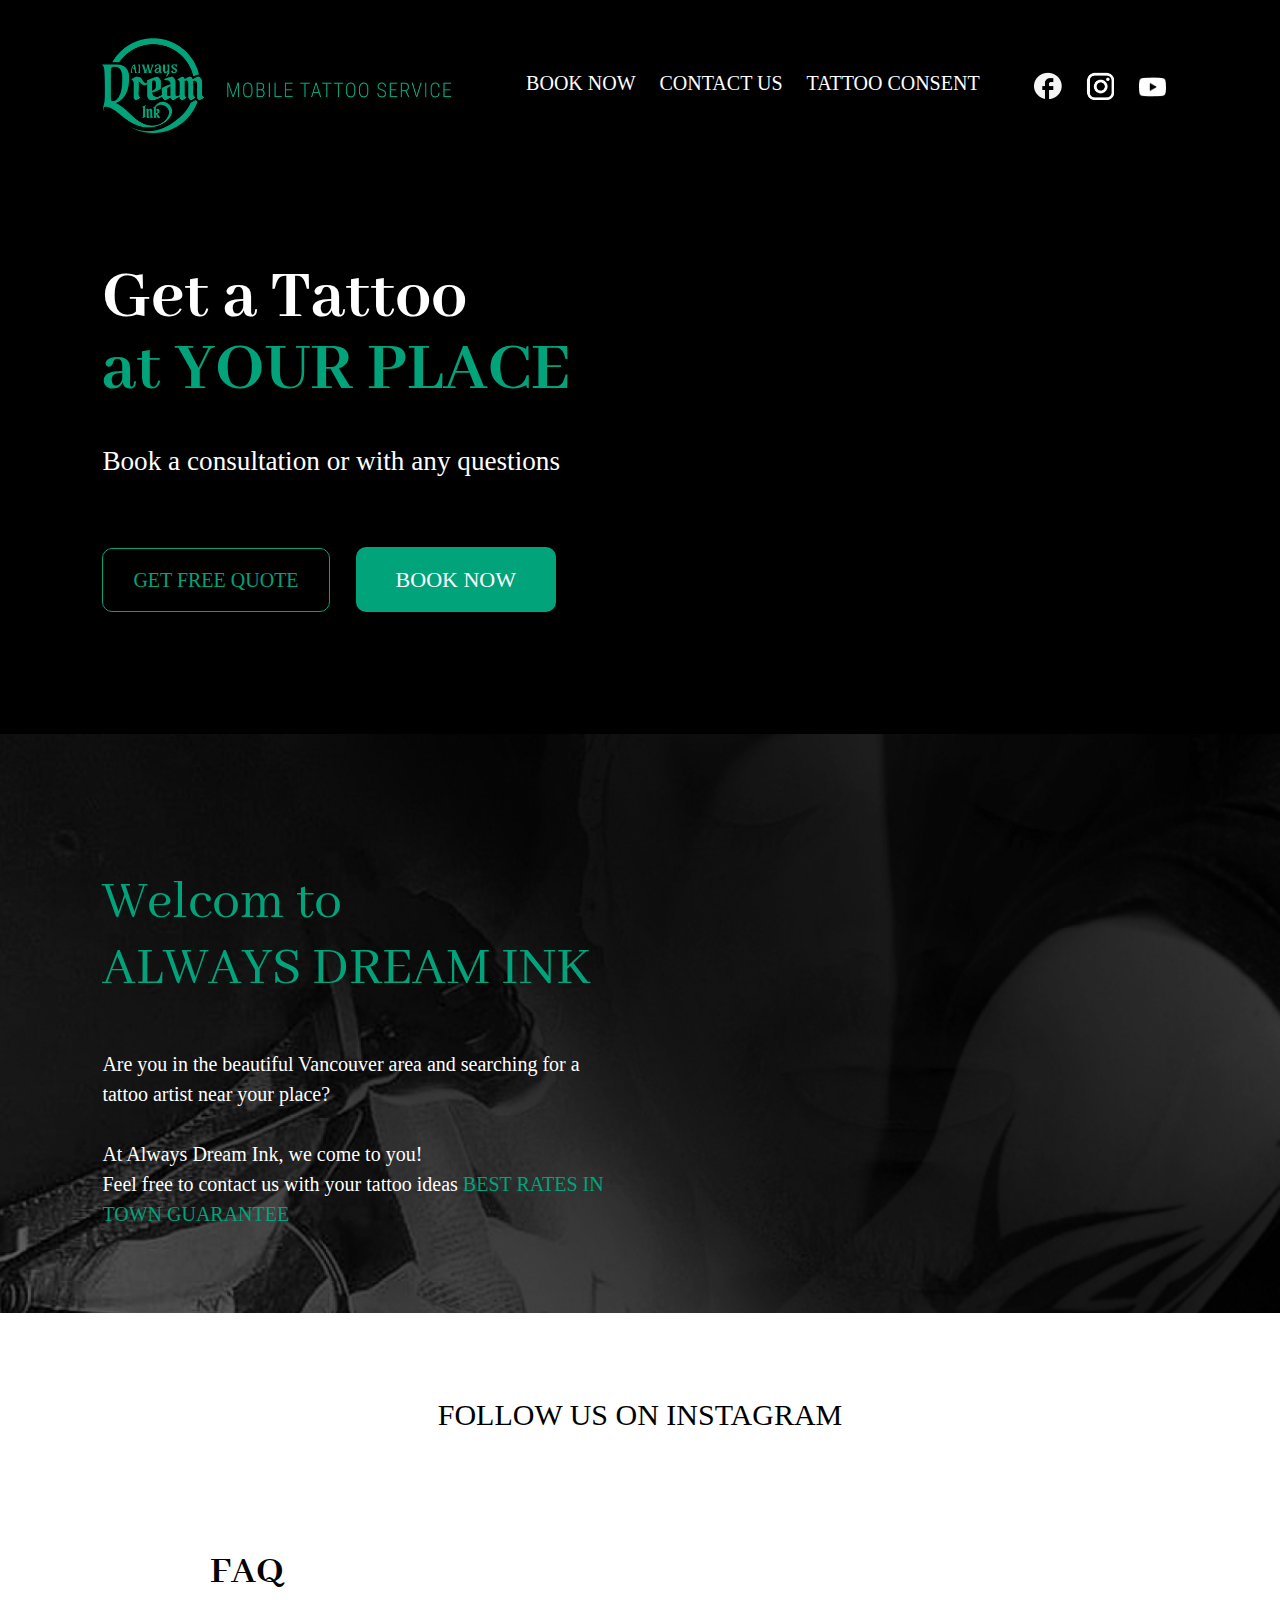
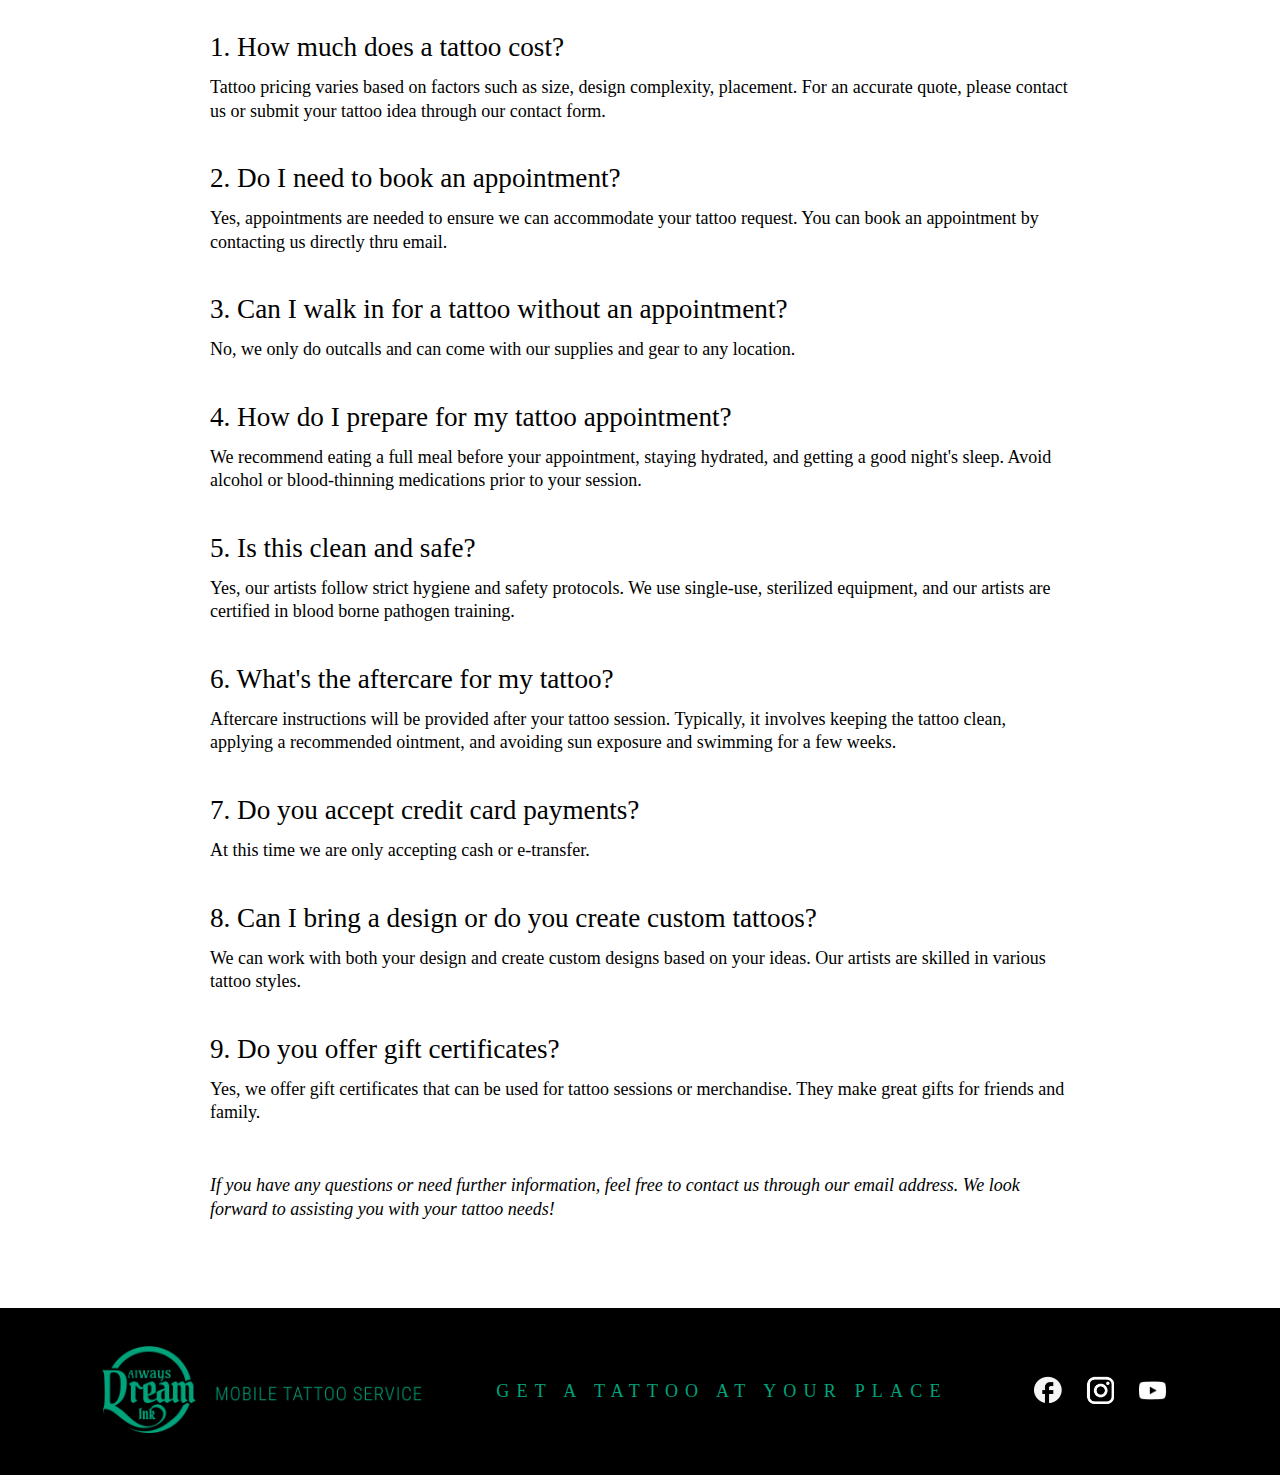
==== index.html @ de49daa5 "Update index.html" ====
<!doctype html>
<html lang="en">
<head>
  <meta charset="utf-8">
  <meta name="viewport" content="width=device-width, initial-scale=1, maximum-scale=1, user-scalable=0">
  <meta name="robots" content="index, follow, max-image-preview:large, max-snippet:-1, max-video-preview:-1">
  <title>Always Dream Ink_Mobile Tattoo Service</title>
  <meta name="description" content=" The best rate in the greater Vancouver area guarantees offering tattoos.">
  <meta name="keywords" content="Get Tattoos in your place">
  <meta property="og:title" content="">
  <meta property="og:description" content="">  
  <link rel="stylesheet" href="css/style.css">
  <link rel="stylesheet" href="https://alwaysdreamink.ca/css/style.css">
  <link rel="preconnect" href="https://fonts.googleapis.com">
  <link rel="preconnect" href="https://fonts.gstatic.com" crossorigin>
  <link href="https://fonts.googleapis.com/css2?family=Abhaya+Libre:wght@800&display=swap" rel="stylesheet">
  <link rel="preconnect" href="https://fonts.googleapis.com">
  <link rel="preconnect" href="https://fonts.gstatic.com" crossorigin>
  <link href="https://fonts.googleapis.com/css2?family=Lato:ital,wght@0,100;0,300;0,400;0,700;1,100;1,300;1,400;1,700&display=swap" rel="stylesheet">	
	<link rel="stylesheet" href="path/to/font-awesome/css/font-awesome.min.css">

  <script src="js/main.js" defer></script>
</head>

<body>
  <header>
    <nav class="navbar">
      <div class="navbar_logo"><a href="http://alwaysdreamink.ca/"><img src="img/logo_top.png"></a></div>
      <div class="navbar_right">
        <ul class="navbar_menu">
          <li><a href="https://alwaysdreamink.ca/book-now">BOOK NOW</a></li>
          <li><a href="https://alwaysdreamink.ca/contact_us">CONTACT US</a></li>
          <li><a href="https://alwaysdreamink.ca/tattoo_consent">TATTOO CONSENT</a></li>
        </ul>
       
        <ul class="navbar_icons">
         <li><a href="https://www.facebook.com/alwaysdreamink" target="_blank"><img src="img/icon_f.png"></a></li>
         <li><a href="https://www.instagram.com/alwaysdreamink604/" target="_blank"><img src="img/icon_instagram.png"></a></li>
         <li style="margin-top: 5px;"><a href="https://www.youtube.com/@alwaysdreamink" target="_blank"><img src="img/icon_youtube.png"></a></li>
        </ul>

        <a href="#" class="navbar_toggleBtn">
         <img src="img/icon_menu.png"></i>
        </a>
      </div>
    </nav>
  
    <div class="vidbg-container">
      <video playsinline="" autoplay="" loop="" muted="" style="opacity: 1; width: 100%;"><source src="img/alwaysdreamink.mp4" type="video/mp4"><source src="#" type="video/webm"></video>
      <div class="vidbg-overlay" style="background: rgba(0, 0, 0, 0.33);"></div>
    </div>


    <div class="header_banner">
      <div class="title_left">
        <h1>Get a Tattoo <br><span style="color: #00A37A;">at YOUR PLACE</span></h1>
        <h4>Book a consultation or with any questions</h4>
        <div class="btn">
          <a class="btn1" href="#tattoo_contact">GET FREE QUOTE</a>
          <a class="btn2" href="https://alwaysdreamink.ca/book-now">BOOK NOW</a>
        </div>
      </div>
      </div>
  
      <div class="tattoo_form">
        <div class="form1">
          <h2>Welcom to <br>ALWAYS DREAM INK</h2>
          <p>Are you in the beautiful Vancouver area and searching for a tattoo artist near your place?<br><br> 
            At Always Dream Ink, we come to you!<br>
            Feel free to contact us with your tattoo ideas
            <b><span style="color: #00A37A;">BEST RATES IN TOWN GUARANTEE</span></b>
          </p>
        </div>
        <div id="tattoo_contact">
          <script type="text/javascript" src="https://form.jotform.com/jsform/232878307838066"></script>
        </div> 
      </div>
  
    </header>
  
  <main>
  <div class="social_widget">
    <h2>follow us on instagram</h2>
    <script src="https://static.elfsight.com/platform/platform.js" data-use-service-core defer></script>
    <div class="elfsight-app-ca4fdab3-986f-4fd5-9f17-66e59a6b6d35"></div>
  </div>

    <div class="faq">
    <h1>FAQ</h1>
    <h4>1. How much does a tattoo cost?</h4>
    <p>Tattoo pricing varies based on factors such as size, design complexity, placement. For an accurate quote, please contact us or submit your tattoo idea through our contact form.</p>

    <h4>2. Do I need to book an appointment?</h4>
    <p>Yes, appointments are needed to ensure we can accommodate your tattoo request. You can book an appointment by contacting us directly thru email.</p>
    
    <h4>3. Can I walk in for a tattoo without an appointment?</h4>
    <p>No, we only do outcalls and can come with our supplies and gear to any location.</p>

    <h4>4. How do I prepare for my tattoo appointment?</h4>
    <p>We recommend eating a full meal before your appointment, staying hydrated, and getting a good night's sleep. Avoid alcohol or blood-thinning medications prior to your session.</p>

    <h4>5. Is this clean and safe?</h4>
    <p>Yes, our artists follow strict hygiene and safety protocols. We use single-use, sterilized equipment, and our artists are certified in blood borne pathogen training.</p>

    <h4>6. What's the aftercare for my tattoo?</h4>
    <p>Aftercare instructions will be provided after your tattoo session. Typically, it involves keeping the tattoo clean, applying a recommended ointment, and avoiding sun exposure and swimming for a few weeks.</p>

    <h4>7. Do you accept credit card payments?</h4>
    <p>At this time we are only accepting cash or e-transfer.</p>

    <h4>8. Can I bring a design or do you create custom tattoos?</h4>
    <p>We can work with both your design and create custom designs based on your ideas. Our artists are skilled in various tattoo styles.</p>

    <h4>9. Do you offer gift certificates?</h4>
    <p>Yes, we offer gift certificates that can be used for tattoo sessions or merchandise. They make great gifts for friends and family.</p>
    
    <p style="margin-top: 50px; font-style: italic;">If you have any questions or need further information, feel free to contact us through  our email address. We look forward to assisting you with your tattoo needs!</p> 
  </div> 	  
</main>

<footer>
  <div class="footer_logo"><a href="http://alwaysdreamink.ca/"><img src="img/logo_top.png"></a></div>
    
    <h4 class="footer_slogan">GET A TATTOO AT YOUR PLACE</h4>
   
    <ul class="footer_icons">
      <li><a href="https://www.facebook.com/alwaysdreamink" target="_blank"><img src="img/icon_f.png"></a></li>
      <li><a href="https://www.instagram.com/alwaysdreamink604/" target="_blank"><img src="img/icon_instagram.png"></a></li>
      <li style="margin-top: 5px;"><a href="https://www.youtube.com/@alwaysdreamink" target="_blank"><img src="img/icon_youtube.png"></a></li>
    </ul>
  </div>
</footer>

</body>
</html>
---- css/style.css ----
body{
    margin: 0;
    padding: 0;
    font-family: roboto condensed;
}

h1{
    font-size: 4.5em;
    font-family: 'Abhaya Libre', serif;
    margin-bottom: 10px;
    line-height: 1;
}

h3{
    font-family: roboto condensed;
    font-weight: 300;
    font-size: 3em;
    margin-top: 0;
}

h4{
    font-family: roboto condensed;
    font-weight: 100;
    font-size: 1.7em; 
    line-height: 1.4;
}

p{
    font-family: roboto condensed;
    font-weight: 100;
    font-size: 16px; 
}

/*top nav*/
.navbar{
    display: flex;
    justify-content: space-between;
    align-items: center;
    padding: 3% 8%;
}

.navbar_book{
    display: flex;
    justify-content: space-between;
    align-items: center;
    padding: 3% 8%;
    background-color: #000;
}

a{
    text-decoration: none;
    color: #fff;
    cursor: pointer;
}

.navbar_logo img{
    width: 350px;
}

.navbar_right{
    display: flex;
}

.navbar_menu{
    display: flex;
    list-style: none;
    padding-left: 0;
}

.navbar_menu li{
    padding: 8px 12px;
    font-size: 20px;
}

.navbar_menu li a:hover{
    color: #00A37A;
}

.navbar_icons{
    list-style: none;
    color: #fff;
    display: flex;
    padding-left: 0;
    margin-left: 30px;
}

.navbar_icons3{
    list-style: none;
    display: flex;
    margin-left: -30px;
}

.navbar_icons li, .navbar_icons3 li{
    padding: 8px 12px;
    cursor: pointer;
}

.navbar_icons li img{
    width: 28px;
}

.navbar_icons3 li img{
    width: 40px;
}

.navbar_toggleBtn{
    position: absolute;
    right: 32px;
    top: 34px;
    font-size: 24px;
    color: #00A37A;
    display: none;
}

.navbar_toggleBtn img{
    width: 26px;
    cursor: pointer;
}

@media only screen and (max-width: 768px){
    .navbar{
        flex-direction: column;
        align-items: flex-start;
        padding: 8px 24px;
        background: #000;
    }

    .navbar_logo img{
        width: 250px;
    }

    .navbar_book{
        flex-direction: column;
        align-items: flex-start;
        padding: 8px 24px;
        background: #000;
    }

    .navbar_right{
        /*display: none;*/
        flex-direction: column;
        align-items: center;
        width: 100%;
    }

    .navbar_menu{
        display: none;
        flex-direction: column;
        align-items: center;
        width: 100%;
    }

    .navbar_menu li{
        width: 100%;
        text-align: center;
    }

    .navbar_logo{
        justify-content: center;
        width: 100%;
    }

    .navbar_icons{
        display: none;
        justify-content: center;
        width: 100%;
        margin-left: 0;
    }

    .navbar_toggleBtn{
        display: block;
    }

    .navbar_menu.active, .navbar_icons.active{
        display: flex;
    }
}
    
/*top nav*/
header{
    /*background-image: url(../img/alwaysdreamink_tattoobw.jpg);*/
    background-repeat: no-repeat;  
    background-position: left bottom;
    background-size: cover;
    background-position: left bottom;

}

.contact{
    background-image: url(../img/alwaysdreamink_tattoobw.jpg);
    background-repeat: no-repeat;  
    background-position: left bottom;
    background-size: cover;
    background-position: left bottom;

}

.contactinfo{
    display: flex;
    margin-top: 50px;
    justify-content: space-between;
    padding-left: 20%;
    padding-right: 20%;
    flex-wrap: wrap;
}

.email{
    text-align: center;
}

.email img{
    width: 200px;
}

.email p{
    text-align: center;
    left: 0;
}

.social{
    text-align: center;
}

.social img{
    width: 200px;
}

/*main form*/
.tattoo_form{
    background-image: url(../img/bg_tattoo_form.jpg);
    background-repeat: no-repeat;
    background-size: cover;
    width: 100%;
    display: flex;
    margin-top: -10%;
    padding: 7% 8% 5% 8%;
}

.form1{
    width: 100%;
}

.tattoo_form > .form1 > h2{
    font-weight: 300;
    font-size: 56px;
    color: #00A37A;
    font-family: 'Abhaya Libre', serif;
}

.tattoo_form > .form1 > p{
    color: #fff;
    font-size: 20px;
    line-height: 1.5;
}

#tattoo_contact{
    width: 100%;
    padding: 0 10% 0 10%;
}

.form-label-top{
    color: #fff;
}

/*main form*/

@media only screen and (max-width: 768px){
    .tattoo_form{
        display: block;
        margin-top: 30%;
    }

    .form1{
        width: 85%;
    }    

    #tattoo_contact{
        width: 85%;
        padding: 0 0 10% 0;
    }

    .contactinfo{
        display: block;
        margin-top: 50px;
        padding-left: 0;
        padding-right: 0;
    }

    .social{
        margin-top: 40px;
    }

    .navbar_icons3{
        list-style: none;
        margin-left: 10%;
    }
    
    .navbar_icons3 li img{
        width: 40px;
    }
}

.solid{
    border-top: 1px solid #F7FBFA;
    margin-top: 30px;
}

.faq{
    margin-top: 50px;
    /*background-color: #F7FBFA;*/
    padding: 4% 10%;
}

.faq h1{
    font-size: 40px;
}

.faq h4{
    margin-bottom: 10px;
    font-weight: 500;
}

.faq p{
    margin-top: 0;
    line-height: 1.3;
    font-size: 18px;
}

.vidbg-container{
    position: absolute;
    z-index: -1;
    top: 0;
    left: 0;
    right: 0;
    bottom: 0;
    overflow: hidden;
    background-size: cover;
    background-repeat: no-repeat;
    width: 100%;
    height: 800px;
    background-color: #000;

}

@media (min-aspect-ratio: 16/9){
    .background-video{
        width: auto;
        height: 100%;
    }
}

@media (max-aspect-ratio: 16/9){
    .background-video{
        width: 100%;
        height: auto;
    }
}

.header_banner{
    padding: 3% 8% 10% 8%;
    height: 520px;
}

.header_bannerc{
    padding: 5% 8% 3% 8%;
    height: 160px;
}

.header_bannerc h4{
    font-size: 40px;
    text-align: center;
    color: #fff;
    font-family: 'Abhaya Libre', serif;
}

.title_left{
    width: 100%;
    color: #fff;
}

.title_right{
    width: 100%;
}

.btn{
    margin-top: 8%;
}

.btn1{
    border: solid 1px #00A37A;
    padding: 20px 30px 20px 30px;
    color: #00A37A;
    font-size: 20px;
    border-radius: 10px;
    cursor: pointer;
    text-decoration: none;
    font-weight: 500;
    margin-right: 22px;
}

.btn2{
    background-color: #00A37A;
    padding: 20px 40px 20px 40px;
    color: #fff;
    font-size: 22px;
    border-radius: 10px;
    cursor: pointer;
    text-decoration: none;
    font-weight: 500;
}

.btn1:hover{
    border: solid 1px #000;
    background-color: #000;
    color: #00A37A;
}

.btn2:hover{
    background-color: #000;
    padding: 20px 40px 20px 40px;
    color: #00A37A;
}

@media only screen and (max-width: 768px){
    .btn{
        display: block;
    }

    .btn1{
        display: block;
    }
    
    .btn2{
        margin-top: 20px;
        display: block;
    }

    .social_widget{
        margin-top: 200px !important;
    }
}

/*main*/
/*intro*/
main{
    padding: 2% 8%;
}
.artist_contact{
    /*display: flex;*/
    width: 100%;
    margin-top: 6%;
    text-align: center;
}

.artist_pic{
    width: 40%;
}

.artist_intro{
    right: 0;
    width: 100%;
}

/*intro*/

/*instagram*/
.social_widget{
    margin-top: 60px;
}

.social_widget h2{
    text-align: center;
    font-weight: 400;
    font-size: 30px;
    text-transform: uppercase;
}

.eapps-instagram-feed-header-inner{
    display: none;
}
/*instagram*/

/*footer*/
footer{
    display: flex;
    justify-content: space-between;
    align-items: center;
    padding: 3% 8%;
    background: #000;
}

.footer_logo img{
    width: 320px;
}

.footer_slogan{
    display: flex;
    list-style: none;
    padding-left: 0;
    color: #00A37A;
    font-size: 18px;
    font-weight: 500;
    letter-spacing: .4em;
}

.footer_icons{
    list-style: none;
    color: #fff;
    display: flex;
    padding-left: 0;
}

.footer_icons li{
    padding: 8px 12px;
    cursor: pointer;
}

.footer_icons li img{
    width: 28px;
}

@media only screen and (max-width: 768px){
    footer{
        flex-direction: column;
        align-items: flex-start;
        padding: 20px 24px;
        background: #000;
    }

    .footer_slogan{
        flex-direction: column;
        align-items: center;
        width: 100%;
        letter-spacing: 0;
    }

    .footer_logo{
        justify-content: center;
        width: 100%;
        padding-left: 15%;
    }

    .footer_logo img{
        width: 250px;
    }

    .footer h4{
        text-align: center;
    }

    .footer_icons{
        justify-content: center;
        width: 100%;
    }
}

/*footer*/

/*main*/
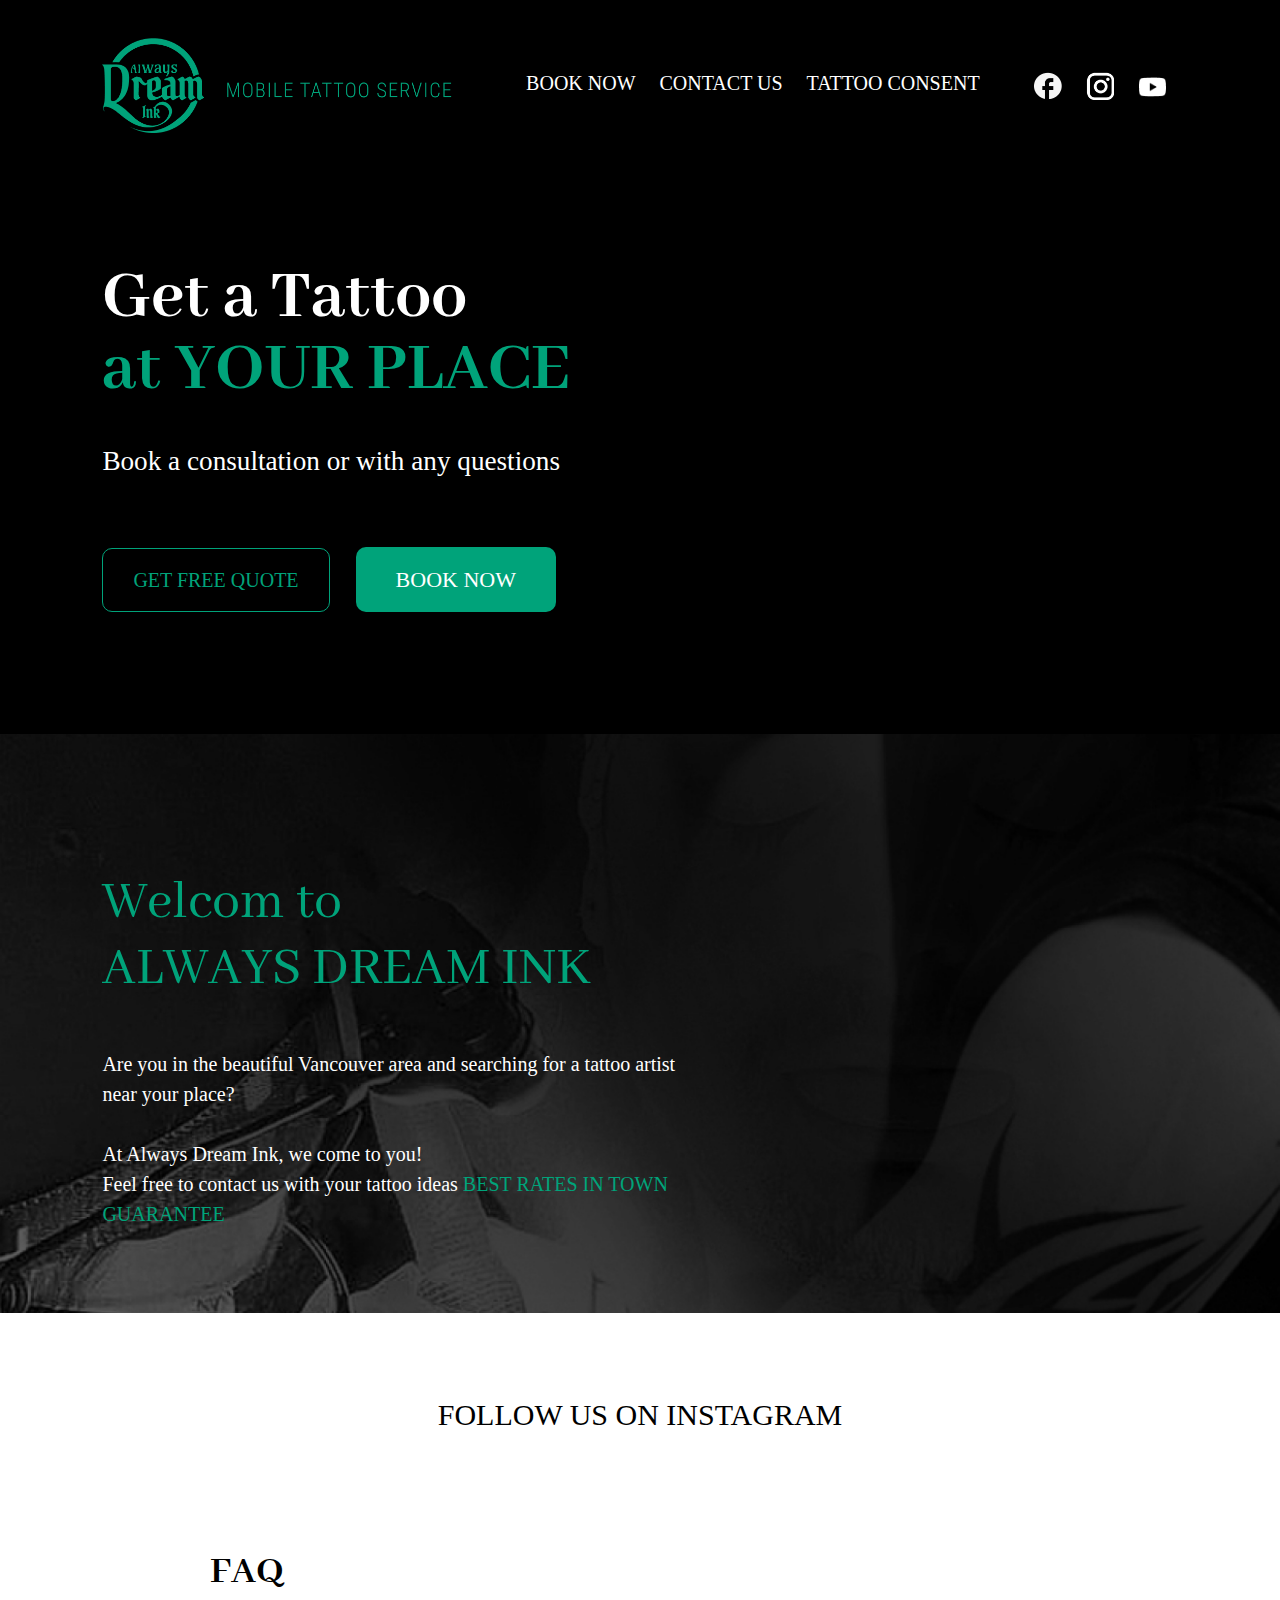
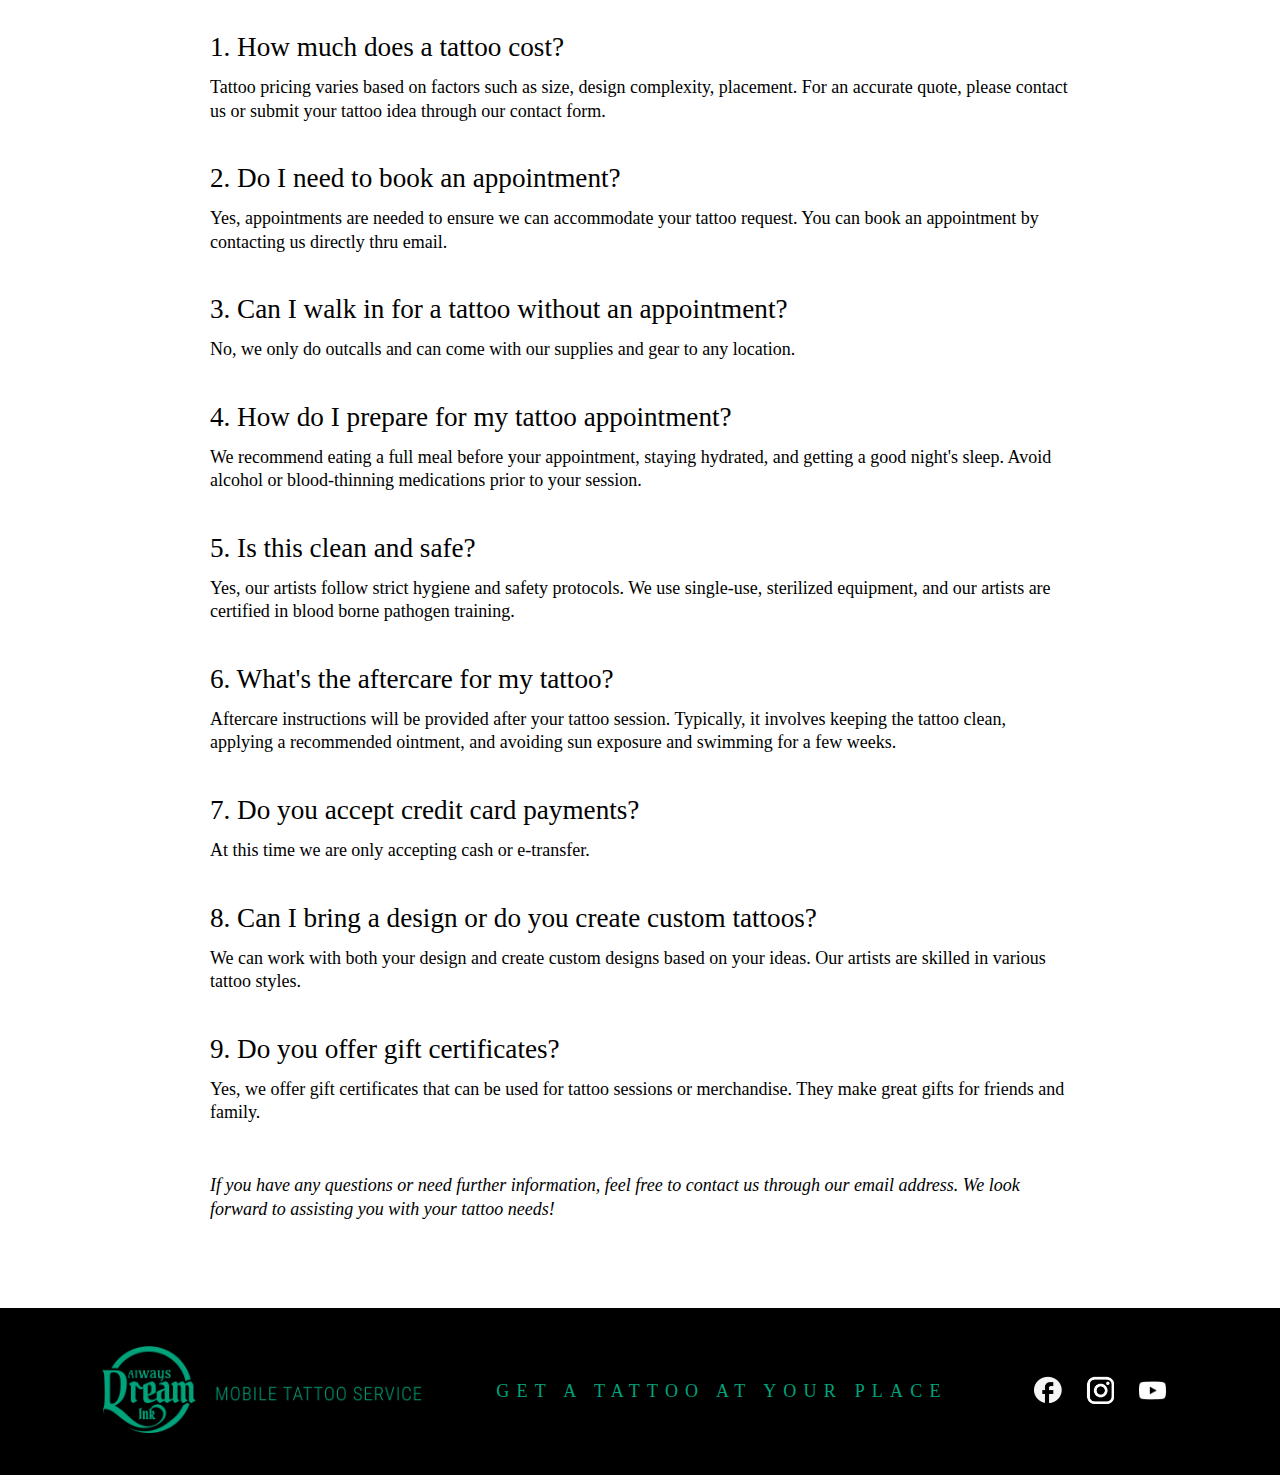
==== commit a9105095: "Update index.html" ====
--- a/index.html
+++ b/index.html
@@ -74,6 +74,7 @@
         <div id="tattoo_contact">
           <script type="text/javascript" src="https://form.jotform.com/jsform/232878307838066"></script>
         </div> 
+	<div class="blank">&nbsp;</div>
       </div>
   
     </header>
--- a/css/style.css
+++ b/css/style.css
@@ -254,8 +254,8 @@
 }
 
 #tattoo_contact{
-    width: 100%;
-    padding: 0 10% 0 10%;
+    width: 85%;
+    padding: 0 5% 0 10%;
 }
 
 .form-label-top{
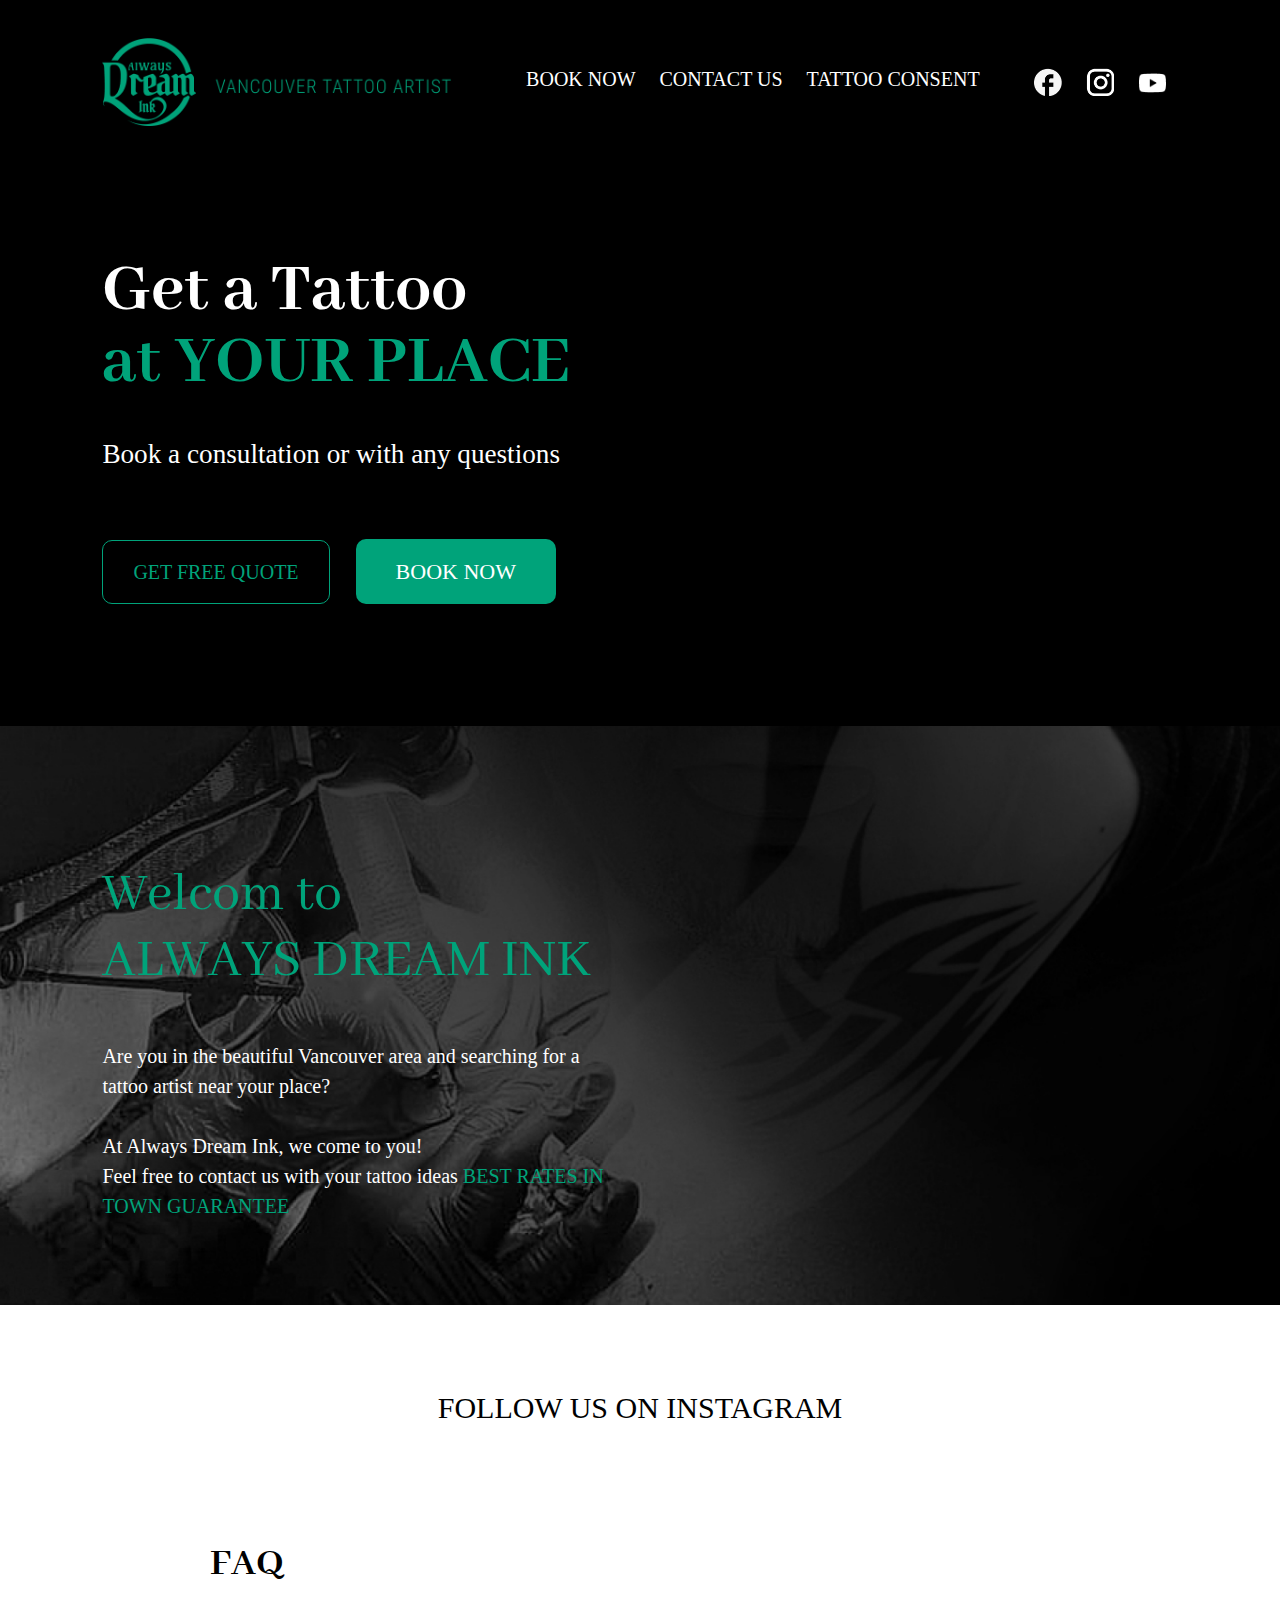
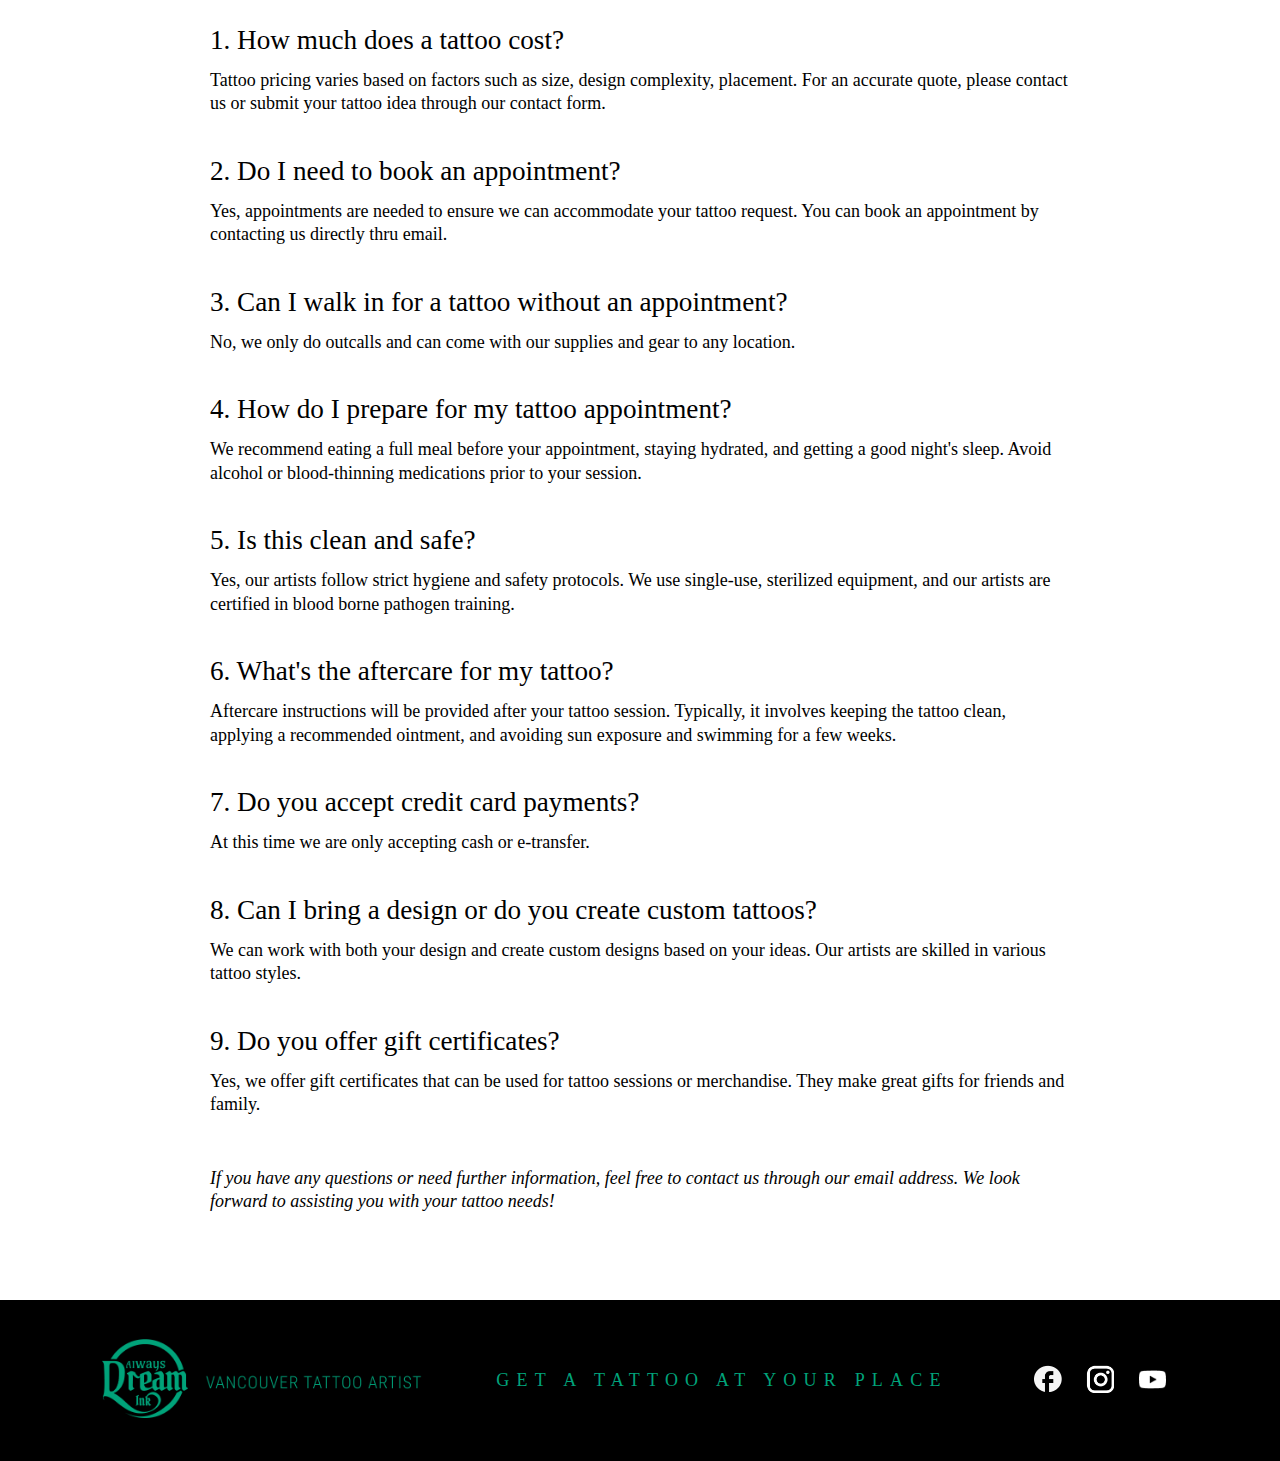
==== commit 4e812acc: "Update index.html" ====
--- a/index.html
+++ b/index.html
@@ -8,7 +8,9 @@
   <meta name="description" content=" The best rate in the greater Vancouver area guarantees offering tattoos.">
   <meta name="keywords" content="Get Tattoos in your place">
   <meta property="og:title" content="">
-  <meta property="og:description" content="">  
+  <meta property="og:description" content=""> 
+  <link rel="icon" type="image/x-icon" href="img/logo_alwaysdreamink.png">
+  <link rel="shortcut icon" href="img/logo_alwaysdreamink.png">
   <link rel="stylesheet" href="css/style.css">
   <link rel="stylesheet" href="https://alwaysdreamink.ca/css/style.css">
   <link rel="preconnect" href="https://fonts.googleapis.com">
@@ -17,7 +19,7 @@
   <link rel="preconnect" href="https://fonts.googleapis.com">
   <link rel="preconnect" href="https://fonts.gstatic.com" crossorigin>
   <link href="https://fonts.googleapis.com/css2?family=Lato:ital,wght@0,100;0,300;0,400;0,700;1,100;1,300;1,400;1,700&display=swap" rel="stylesheet">	
-	<link rel="stylesheet" href="path/to/font-awesome/css/font-awesome.min.css">
+  <link rel="stylesheet" href="path/to/font-awesome/css/font-awesome.min.css">
 
   <script src="js/main.js" defer></script>
 </head>
--- a/css/style.css
+++ b/css/style.css
@@ -230,14 +230,16 @@
     background-image: url(../img/bg_tattoo_form.jpg);
     background-repeat: no-repeat;
     background-size: cover;
+    background-position: center bottom;
     width: 100%;
     display: flex;
     margin-top: -10%;
-    padding: 7% 8% 5% 8%;
+    padding: 7% 0 5% 0;
 }
 
 .form1{
     width: 100%;
+    padding: 0 5% 0 8%;
 }
 
 .tattoo_form > .form1 > h2{
@@ -254,8 +256,8 @@
 }
 
 #tattoo_contact{
-    width: 85%;
-    padding: 0 5% 0 10%;
+    width: 100%;
+    padding: 0 5% 0 0;
 }
 
 .form-label-top{
@@ -276,7 +278,7 @@
 
     #tattoo_contact{
         width: 85%;
-        padding: 0 0 10% 0;
+        padding: 0;
     }
 
     .contactinfo{
@@ -410,15 +412,15 @@
 }
 
 .btn1:hover{
-    border: solid 1px #000;
-    background-color: #000;
-    color: #00A37A;
+    border: solid 1px #00A37A;
+    background-color: #00A37A;
+    color: #ffffff;
 }
 
 .btn2:hover{
-    background-color: #000;
+    background-color: #D9E9E5;
     padding: 20px 40px 20px 40px;
-    color: #00A37A;
+    color: #008463;
 }
 
 @media only screen and (max-width: 768px){
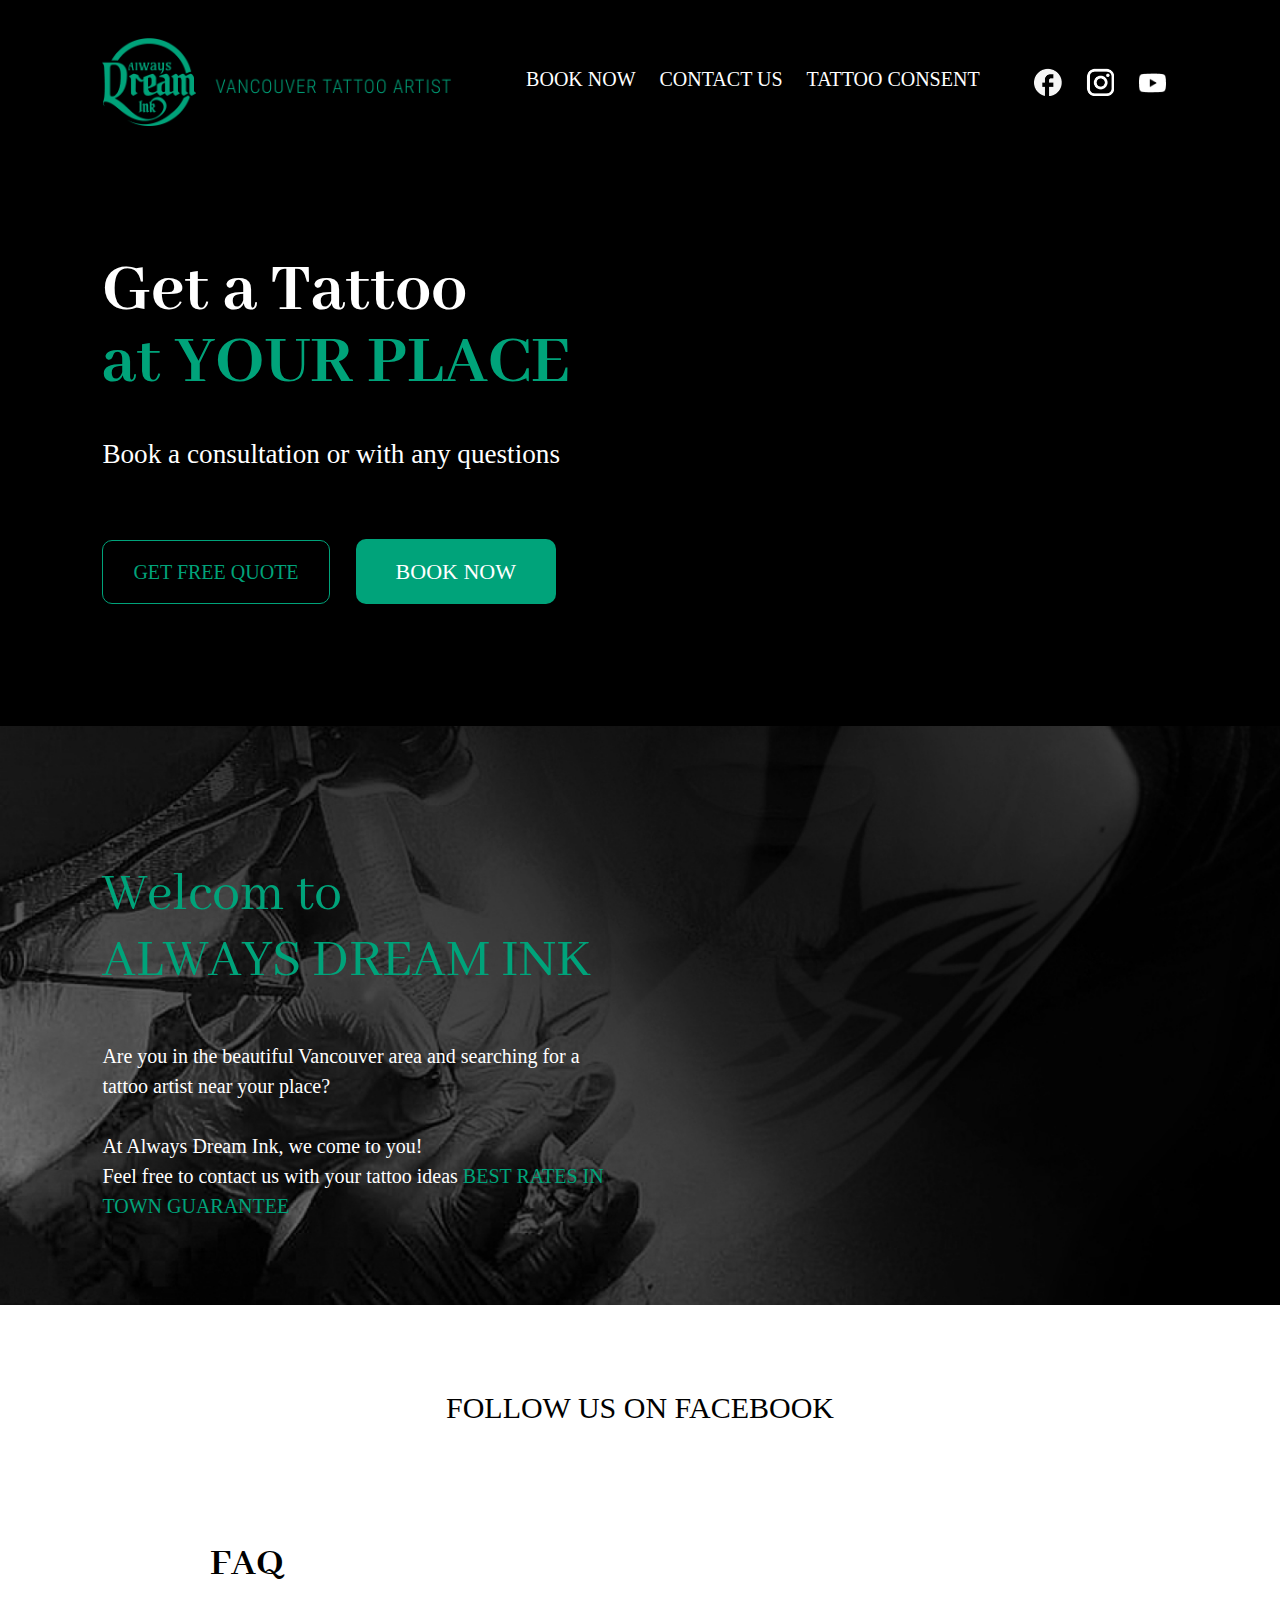
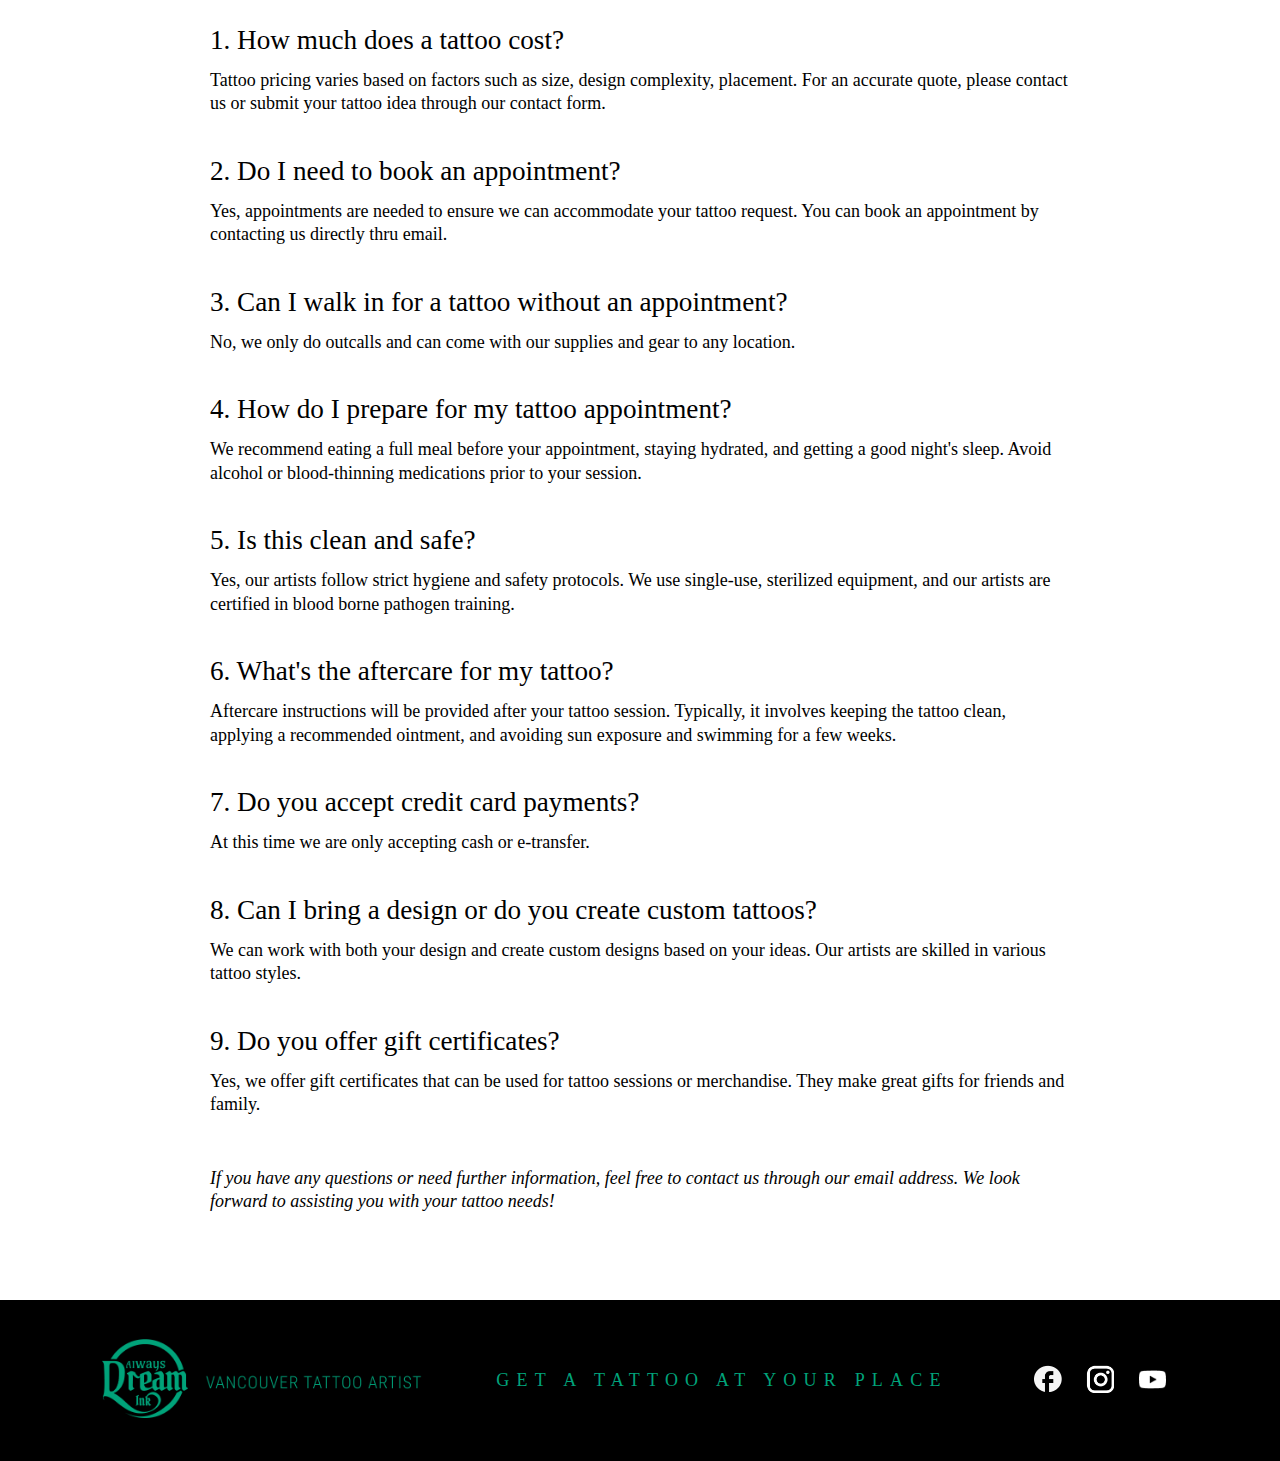
==== commit da769c0b: "Update index.html" ====
--- a/index.html
+++ b/index.html
@@ -83,9 +83,8 @@
   
   <main>
   <div class="social_widget">
-    <h2>follow us on instagram</h2>
-    <script src="https://static.elfsight.com/platform/platform.js" data-use-service-core defer></script>
-    <div class="elfsight-app-ca4fdab3-986f-4fd5-9f17-66e59a6b6d35"></div>
+    <h2>follow us on Facebook</h2>
+    <div class='sk-ww-facebook-page-posts' data-embed-id='219452'></div><script src='https://widgets.sociablekit.com/facebook-page-posts/widget.js' async defer></script>
   </div>
 
     <div class="faq">
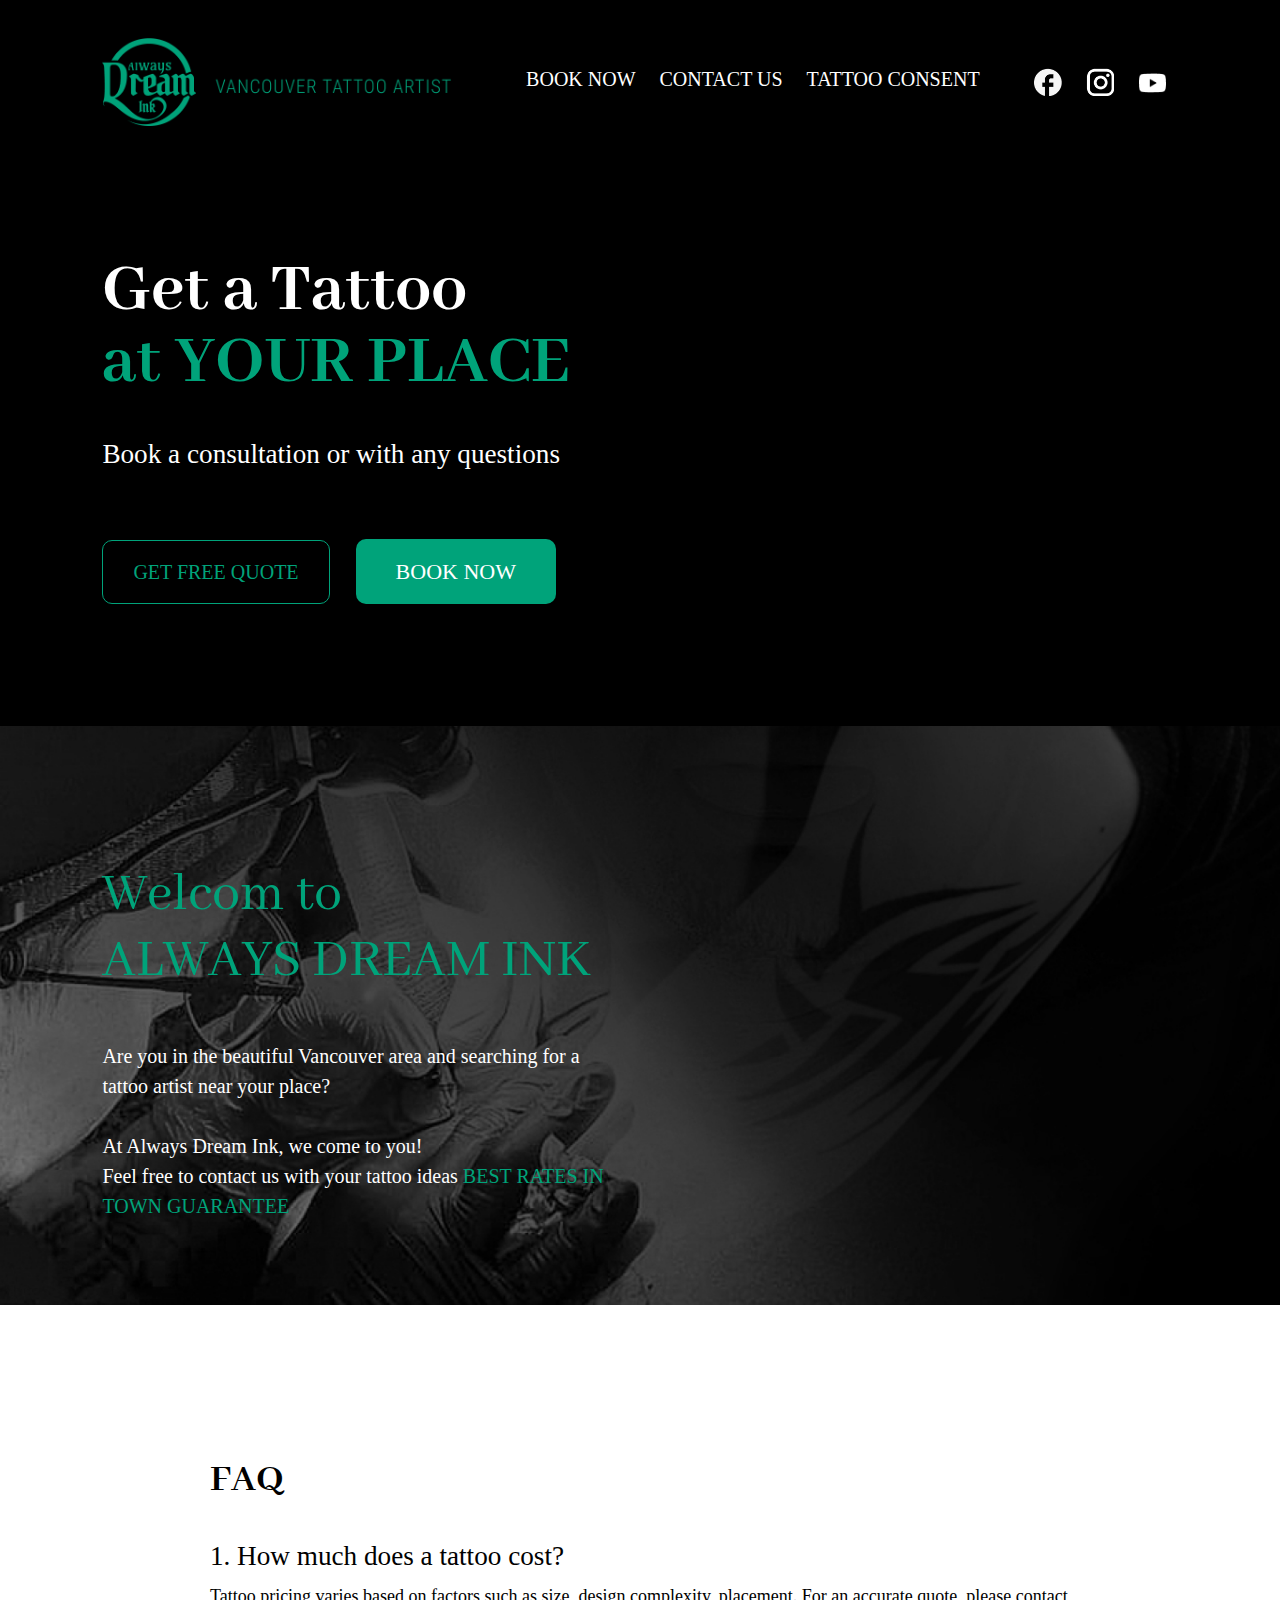
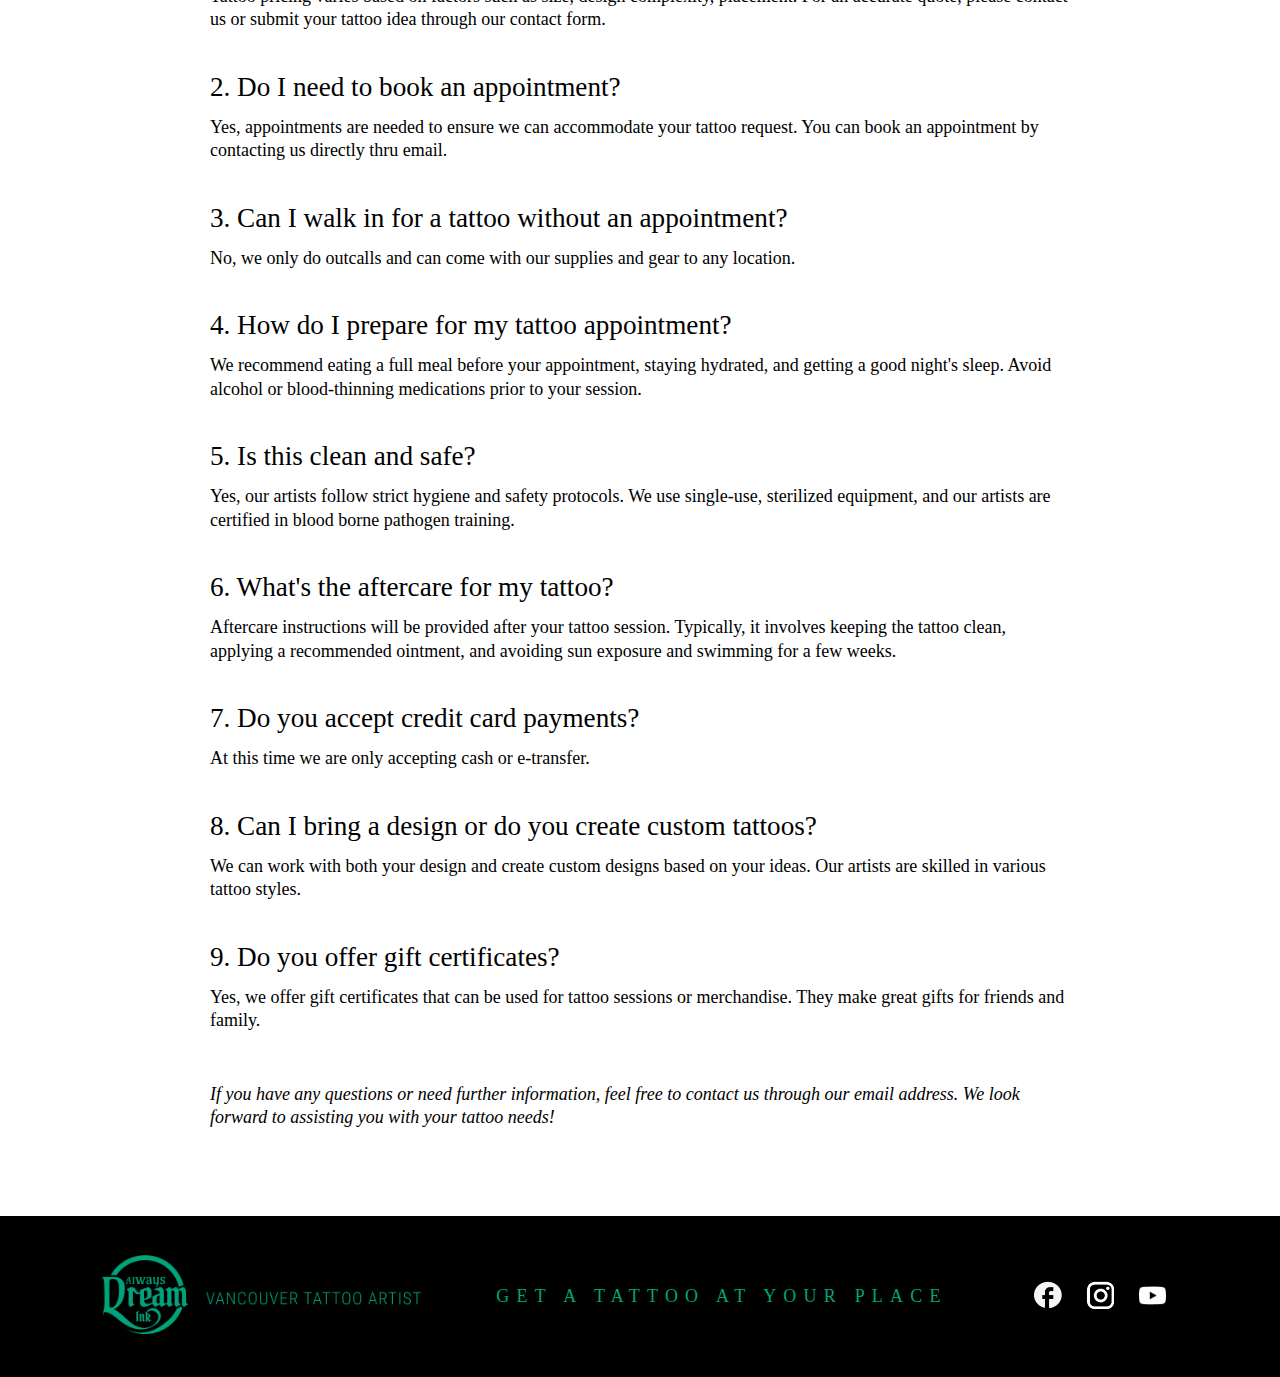
==== commit e4bea662: "Update index.html" ====
--- a/index.html
+++ b/index.html
@@ -83,8 +83,8 @@
   
   <main>
   <div class="social_widget">
-    <h2>follow us on Facebook</h2>
-    <div class='sk-ww-facebook-page-posts' data-embed-id='219452'></div><script src='https://widgets.sociablekit.com/facebook-page-posts/widget.js' async defer></script>
+    <!--<h2>follow us on Facebook</h2>-->
+    <div class='sk-ww-facebook-photo-albums' data-embed-id='219455'></div><script src='https://widgets.sociablekit.com/facebook-photo-albums/widget.js' async defer></script>
   </div>
 
     <div class="faq">
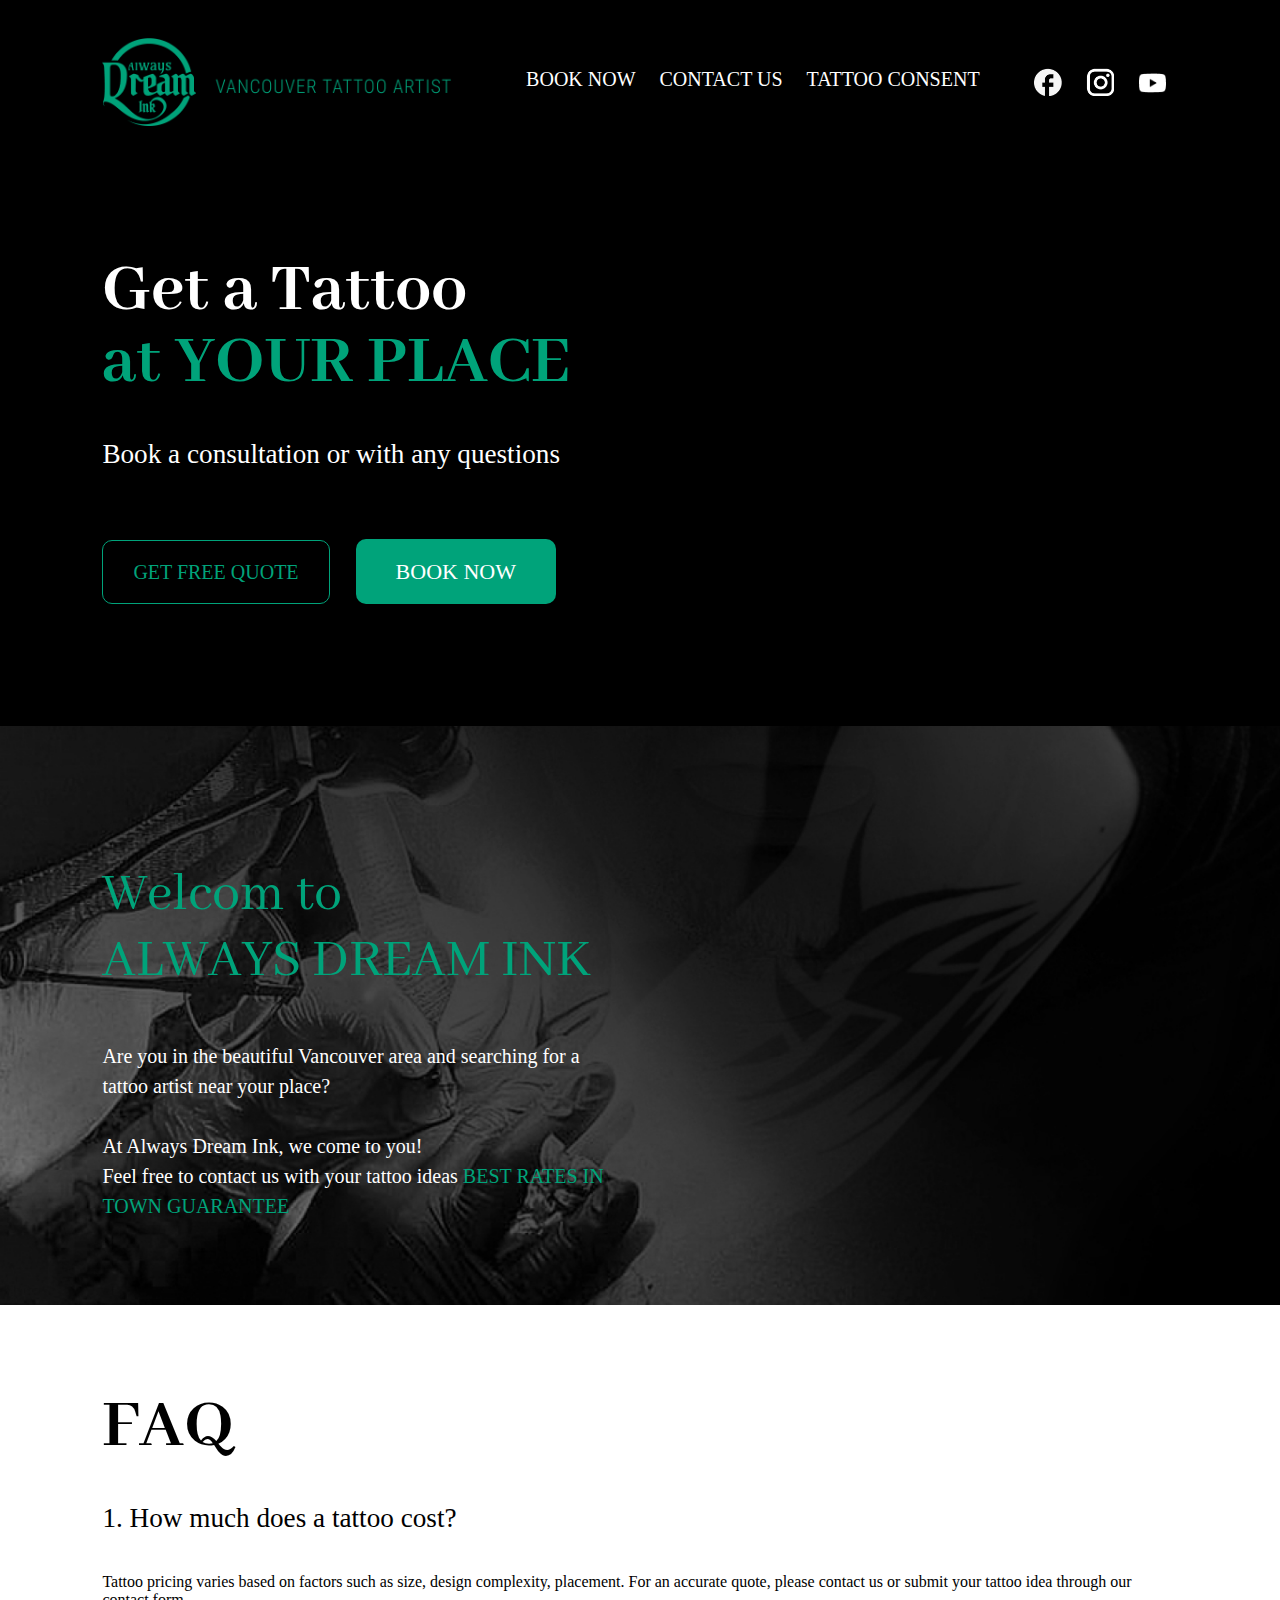
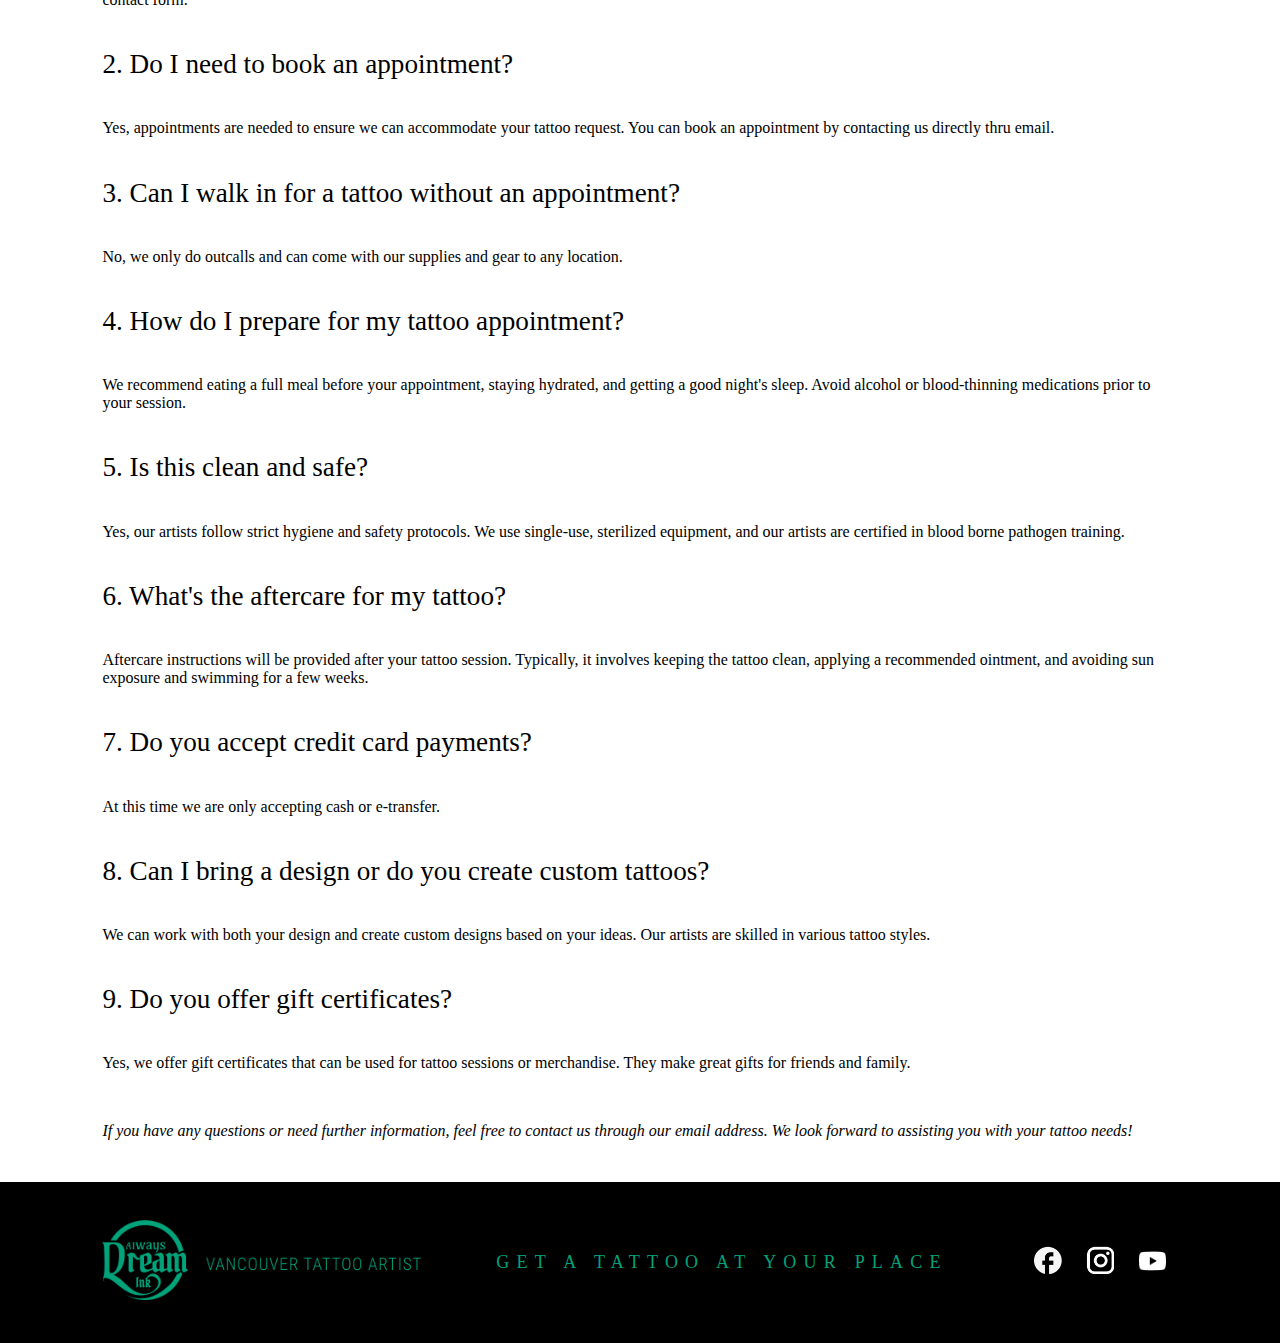
==== commit 45865f8d: "Update index.html" ====
--- a/index.html
+++ b/index.html
@@ -87,7 +87,7 @@
     <div class='sk-ww-facebook-photo-albums' data-embed-id='219455'></div><script src='https://widgets.sociablekit.com/facebook-photo-albums/widget.js' async defer></script>
   </div>
 
-    <div class="faq">
+    <div class="faq_main">
     <h1>FAQ</h1>
     <h4>1. How much does a tattoo cost?</h4>
     <p>Tattoo pricing varies based on factors such as size, design complexity, placement. For an accurate quote, please contact us or submit your tattoo idea through our contact form.</p>
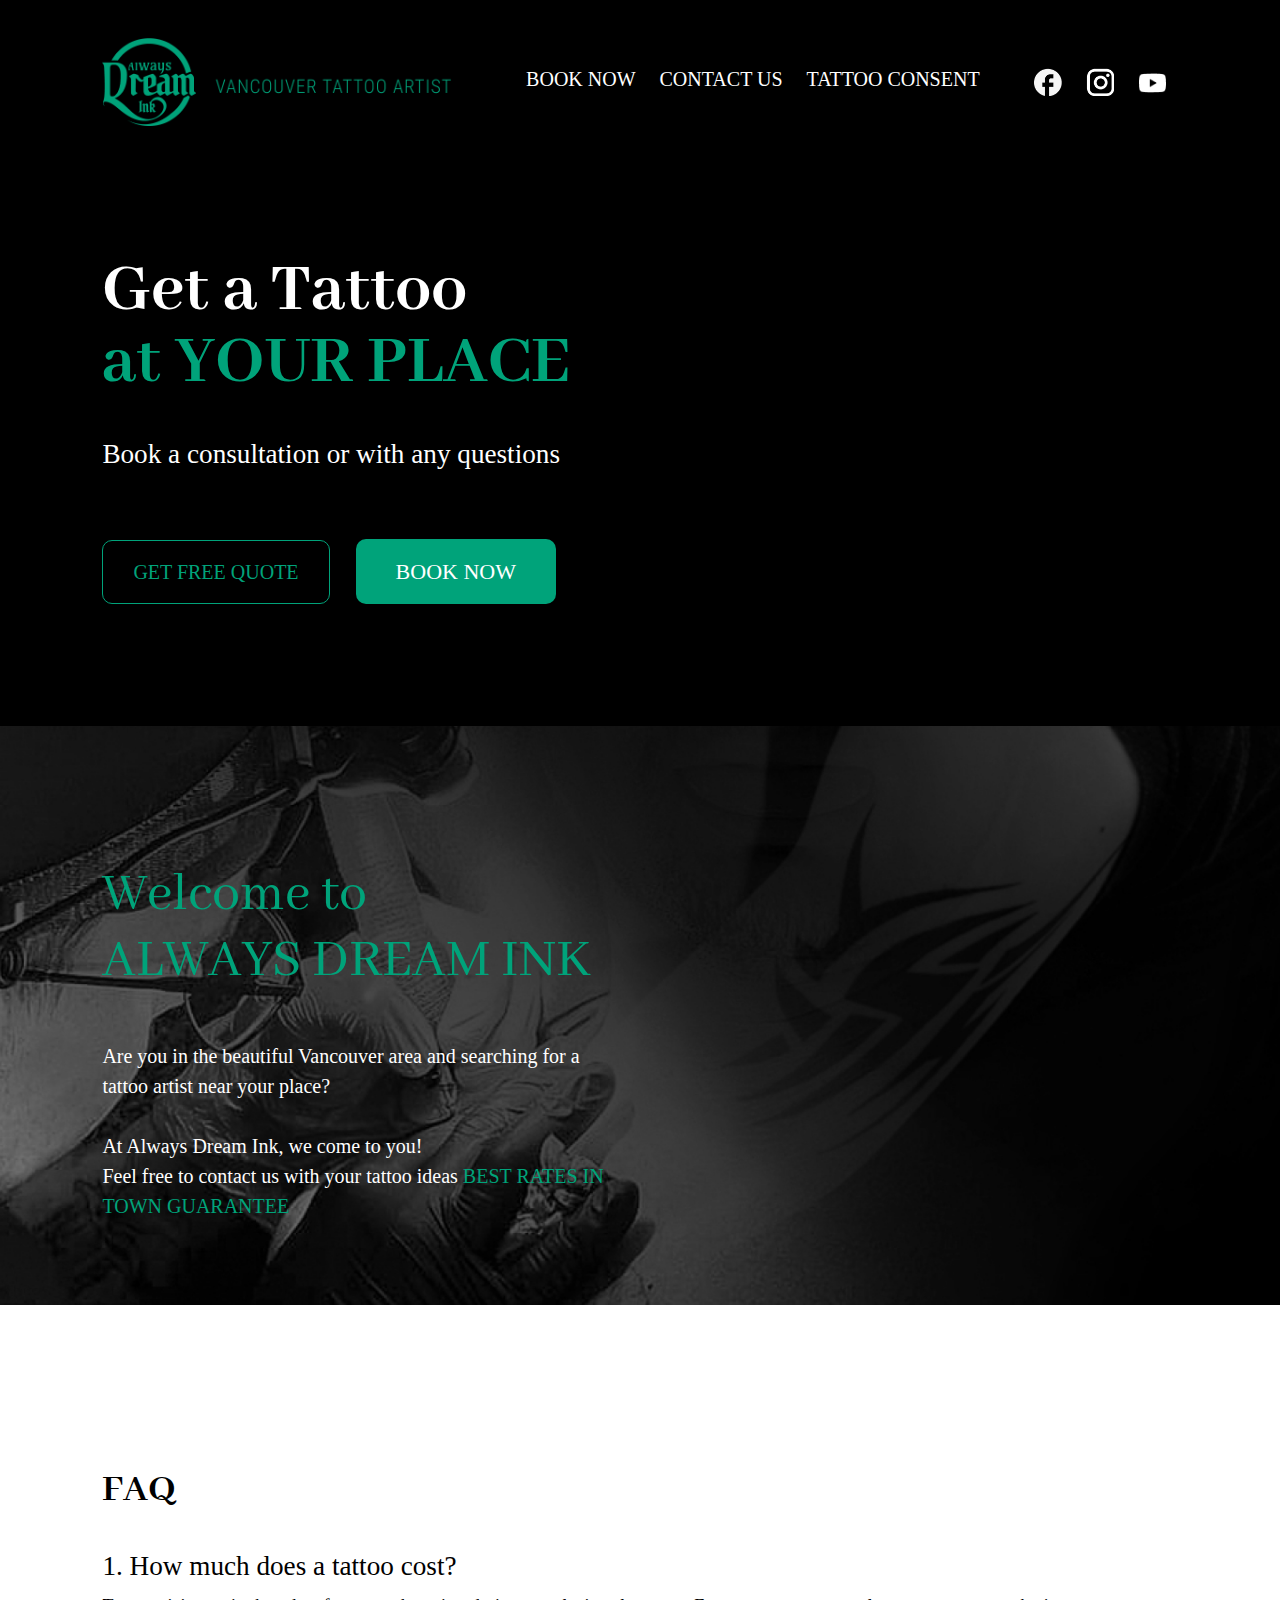
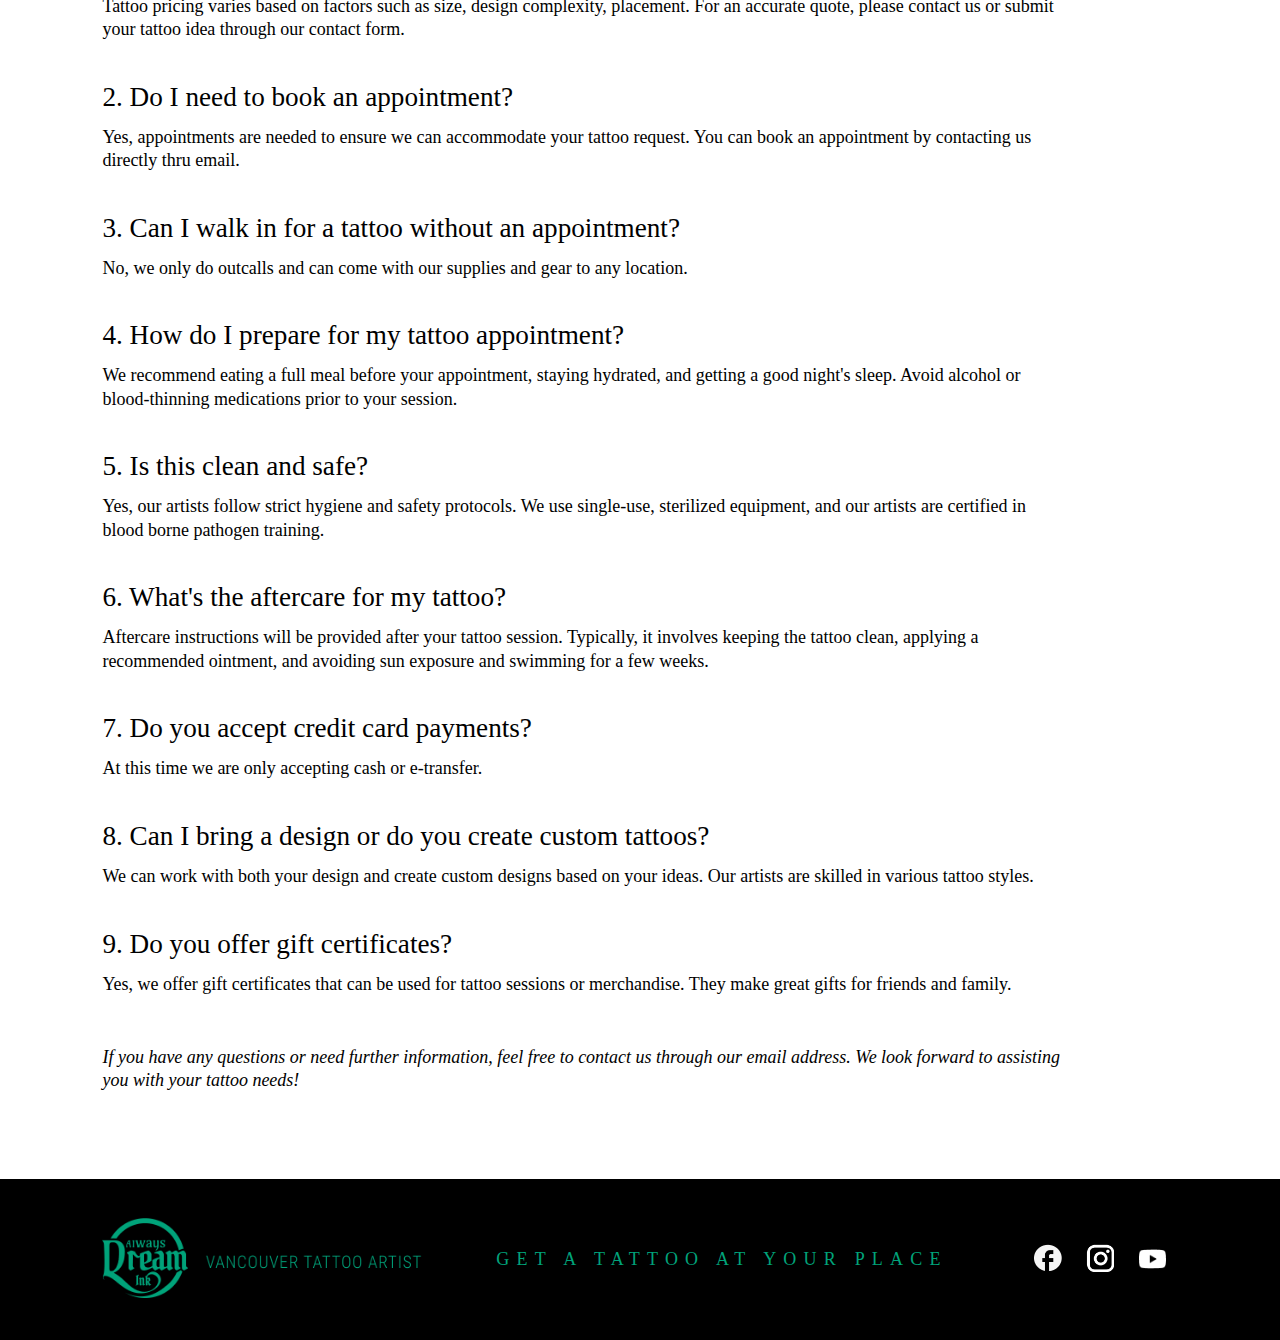
==== commit 4e7516c1: "Update index.html" ====
--- a/index.html
+++ b/index.html
@@ -66,7 +66,7 @@
   
       <div class="tattoo_form">
         <div class="form1">
-          <h2>Welcom to <br>ALWAYS DREAM INK</h2>
+          <h2>Welcome to <br>ALWAYS DREAM INK</h2>
           <p>Are you in the beautiful Vancouver area and searching for a tattoo artist near your place?<br><br> 
             At Always Dream Ink, we come to you!<br>
             Feel free to contact us with your tattoo ideas
--- a/css/style.css
+++ b/css/style.css
@@ -313,16 +313,21 @@
     padding: 4% 10%;
 }
 
-.faq h1{
+.faq_main{
+    margin-top: 70px;
+    padding: 4% 10% 4% 0;
+}
+
+.faq h1, .faq_main h1{
     font-size: 40px;
 }
 
-.faq h4{
+.faq h4, .faq_main h4{
     margin-bottom: 10px;
     font-weight: 500;
 }
 
-.faq p{
+.faq p, .faq_main p{
     margin-top: 0;
     line-height: 1.3;
     font-size: 18px;
@@ -438,7 +443,7 @@
     }
 
     .social_widget{
-        margin-top: 200px !important;
+        margin-top: 100px !important;
     }
 }
 
